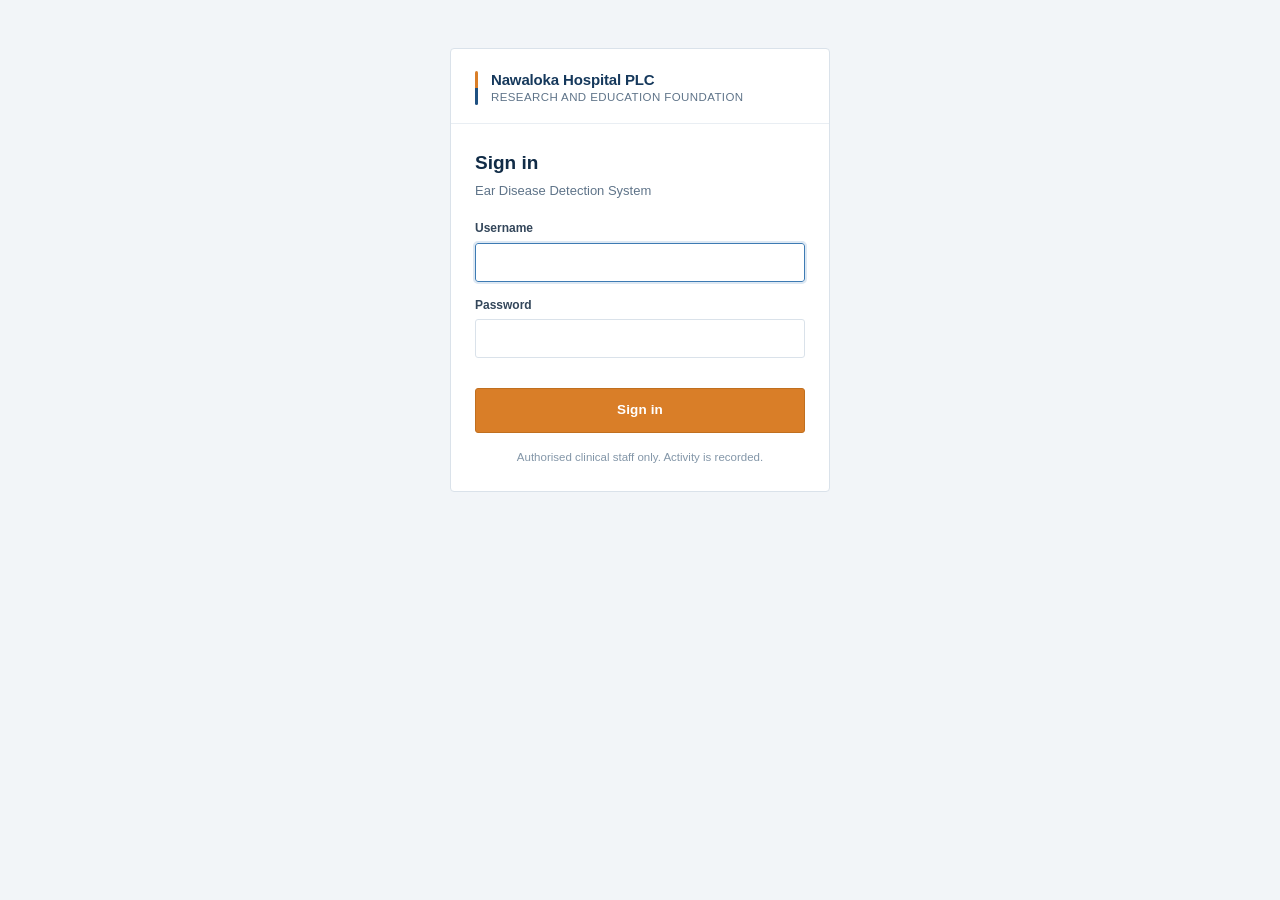
==== frontend/index.html @ 619f5a2a "Let administrators delete examinations and clear all records Single examination: administrators can " ====
<!DOCTYPE html>
<html lang="en">
<head>
  <meta charset="utf-8">
  <meta name="viewport" content="width=device-width, initial-scale=1">
  <title>Ear Disease Detection System</title>
  <meta name="description" content="Tympanic membrane screening support. Nawaloka Hospital PLC Research and Education Foundation.">
  <link rel="icon" href="favicon.svg" type="image/svg+xml">
  <link rel="stylesheet" href="css/style.css">
</head>
<body>

<!-- ======================= Sign in ======================= -->
<div id="screen-login" hidden>
  <main class="login-shell">
    <div class="login-card">
      <div class="login-identity">
        <span class="identity-rule" aria-hidden="true"></span>
        <span class="identity-text">
          <span class="identity-name">Nawaloka Hospital PLC</span>
          <span class="identity-unit">Research and Education Foundation</span>
        </span>
      </div>
      <div class="card-body">
        <h1>Sign in</h1>
        <p class="lead">Ear Disease Detection System</p>
        <form id="login-form" novalidate>
          <div class="field">
            <label for="login-username">Username</label>
            <input type="text" id="login-username" autocomplete="username" autocapitalize="none" spellcheck="false" required>
          </div>
          <div class="field">
            <label for="login-password">Password</label>
            <input type="password" id="login-password" autocomplete="current-password" required>
          </div>
          <div id="login-error" class="notice notice-error" role="alert" hidden></div>
          <button type="submit" class="action" id="login-submit">Sign in</button>
        </form>
        <p class="login-foot">Authorised clinical staff only. Activity is recorded.</p>
      </div>
    </div>
  </main>
</div>

<!-- ======================= Required password change ======================= -->
<div id="screen-password" hidden>
  <main class="login-shell">
    <div class="login-card">
      <div class="login-identity">
        <span class="identity-rule" aria-hidden="true"></span>
        <span class="identity-text">
          <span class="identity-name">Nawaloka Hospital PLC</span>
          <span class="identity-unit">Research and Education Foundation</span>
        </span>
      </div>
      <div class="card-body">
        <h1>Set a new password</h1>
        <p class="lead">Your account has a temporary password. Choose your own before continuing.</p>
        <form id="forced-password-form" novalidate></form>
        <p class="login-foot"><button type="button" class="textbtn" data-action="logout">Sign out</button></p>
      </div>
    </div>
  </main>
</div>

<!-- ======================= Application ======================= -->
<div id="screen-app" hidden>
  <header class="masthead">
    <div class="shell masthead-inner app">
      <div class="identity">
        <span class="identity-rule" aria-hidden="true"></span>
        <span class="identity-text">
          <span class="identity-name">Nawaloka Hospital PLC</span>
          <span class="identity-unit">Research and Education Foundation</span>
        </span>
      </div>
      <nav class="app-nav" aria-label="Main">
        <a href="#/screen" data-nav="screen">Screening</a>
        <a href="#/history" data-nav="history">History</a>
        <a href="#/dashboard" data-nav="dashboard">Dashboard</a>
        <a href="#/admin" data-nav="admin" data-admin-only hidden>Admin</a>
      </nav>
      <div class="user-box">
        <span class="user-name"><strong id="user-name"></strong><span id="user-role"></span></span>
        <a class="btn btn-small" href="#/account">Account</a>
        <button type="button" class="btn btn-small" data-action="logout">Sign out</button>
      </div>
    </div>
  </header>

  <div class="titlebar no-print">
    <div class="shell titlebar-inner">
      <div>
        <h1 id="page-title"></h1>
        <p id="page-subtitle"></p>
      </div>
    </div>
  </div>

  <div class="print-header" aria-hidden="true">
    <strong>Nawaloka Hospital PLC, Research and Education Foundation</strong>
    <span>Ear Disease Detection System, screening result</span>
    <span id="print-patient"></span>
    <span id="print-stamp"></span>
  </div>

  <div id="view"></div>

  <footer class="colophon no-print">
    <div class="shell colophon-inner">
      <span>Nawaloka Hospital PLC, Research and Education Foundation</span>
      <span class="colophon-note" id="footer-model">Research use only. Not a substitute for clinical judgement.</span>
    </div>
  </footer>
</div>

<div id="toast" class="toast" role="status" hidden></div>

<!-- ======================= Templates ======================= -->

<template id="tpl-password-fields">
  <div class="field">
    <label>Current password</label>
    <input type="password" name="current" autocomplete="current-password" required>
  </div>
  <div class="field">
    <label>New password</label>
    <input type="password" name="new" autocomplete="new-password" required>
    <span class="field-hint">At least 10 characters, mixing letters with numbers or symbols.</span>
  </div>
  <div class="field">
    <label>Repeat new password</label>
    <input type="password" name="repeat" autocomplete="new-password" required>
  </div>
  <div class="notice notice-error" data-r="error" role="alert" hidden></div>
  <button type="submit" class="action">Save new password</button>
</template>

<!-- Assessment of one examination, shared by screening and the detail page -->
<template id="tpl-assessment">
  <div data-r="duplicate" class="notice notice-warn" hidden></div>
  <div data-r="referral" class="referral">
    <div class="referral-head">
      <span class="referral-icon" aria-hidden="true"></span>
      <div>
        <p class="referral-caption">Screening recommendation</p>
        <p class="referral-value" data-r="referral-value"></p>
      </div>
    </div>
    <p class="referral-explain" data-r="referral-explain"></p>
    <div class="gauge" role="img" aria-label="Probability of an abnormal ear against the referral threshold">
      <div class="gauge-track">
        <span class="gauge-fill" data-r="gauge-fill"></span>
        <span class="gauge-mark" data-r="gauge-mark"></span>
      </div>
      <div class="gauge-scale">
        <span>Probability of abnormality <strong data-r="gauge-value"></strong></span>
        <span>Referral threshold <strong data-r="gauge-threshold"></strong></span>
      </div>
    </div>
  </div>

  <div data-r="quality" class="notice notice-warn" hidden>
    <strong>Image quality</strong>
    <ul data-r="quality-list"></ul>
  </div>

  <div class="finding" data-r="finding">
    <p class="section-caption">Most likely finding</p>
    <div class="finding-row">
      <p class="finding-value" data-r="finding-value"></p>
      <span class="tag tag-muted" data-r="finding-flag" hidden>Low confidence</span>
    </div>
    <p class="finding-desc" data-r="finding-desc"></p>
    <div class="readout-score">
      <div class="scorebar"><span class="scorebar-fill" data-r="finding-fill"></span></div>
      <span class="scorebar-figure" data-r="finding-prob"></span>
    </div>
    <p class="finding-note" data-r="finding-note" hidden></p>
  </div>

  <div class="group-line" data-r="groups" hidden></div>

  <p class="section-caption section-sep">Differential</p>
  <table class="ranking">
    <caption class="sr-only">Calibrated probability for each condition, most likely first</caption>
    <tbody data-r="ranking"></tbody>
  </table>
  <button type="button" class="textbtn ranking-toggle no-print" data-r="ranking-toggle"></button>

  <p class="advisory">
    Screening aid only. Not a clinical diagnosis. Findings require review by a
    qualified ENT practitioner before any treatment decision.
  </p>
</template>

<!-- Surgeon review panel -->
<template id="tpl-review">
  <div data-r="done" hidden>
    <div class="review-done" data-r="done-box">
      <p class="verdict" data-r="done-verdict"></p>
      <p data-r="done-comment"></p>
      <p class="meta" data-r="done-meta"></p>
    </div>
    <div class="review-actions no-print">
      <button type="button" class="btn btn-small" data-r="change">Change review</button>
    </div>
    <ul class="review-history" data-r="history"></ul>
  </div>

  <form data-r="form" hidden novalidate>
    <p class="review-intro">Confirm the model's finding, or select what the image actually shows.</p>
    <button type="button" class="btn btn-confirm btn-block" data-r="confirm"></button>
    <p class="review-or">or select the actual condition</p>
    <div class="review-options" data-r="options" role="radiogroup" aria-label="Actual condition"></div>
    <div class="field" style="margin-top:12px">
      <label>Comment <span class="optional">(optional)</span></label>
      <textarea data-r="comment" maxlength="1000" rows="2"></textarea>
    </div>
    <div class="notice notice-error" data-r="error" role="alert" hidden></div>
    <div class="review-actions">
      <button type="submit" class="btn btn-primary" data-r="save">Save review</button>
      <button type="button" class="btn" data-r="cancel" hidden>Cancel</button>
    </div>
  </form>
</template>

<!-- ---------- Screening ---------- -->
<template id="tpl-screening">
  <main class="shell workspace">
    <div class="column">
      <section class="card no-print">
        <div class="card-head"><h2>Patient</h2><span class="step">Step 1</span></div>
        <div class="card-body">
          <form data-r="patient-form" novalidate>
            <div class="field">
              <label for="f-record">Hospital record number</label>
              <input type="text" id="f-record" name="record_no" autocomplete="off" spellcheck="false" maxlength="64" placeholder="e.g. NHR-004521">
              <span class="field-hint" data-r="record-hint">Used to link this examination to the patient's file. Names are not stored.</span>
            </div>
            <div class="field-row">
              <div class="field">
                <label for="f-age">Age (years)</label>
                <input type="number" id="f-age" name="age" min="0" max="120" inputmode="numeric">
              </div>
              <div class="field">
                <span class="label">Sex</span>
                <div class="segmented" role="radiogroup" aria-label="Sex">
                  <label><input type="radio" name="sex" value="female"><span>Female</span></label>
                  <label><input type="radio" name="sex" value="male"><span>Male</span></label>
                  <label><input type="radio" name="sex" value="other"><span>Other</span></label>
                </div>
              </div>
            </div>
            <div class="field">
              <span class="label">Ear examined</span>
              <div class="segmented" role="radiogroup" aria-label="Ear examined">
                <label><input type="radio" name="ear" value="left"><span>Left</span></label>
                <label><input type="radio" name="ear" value="right"><span>Right</span></label>
              </div>
            </div>
            <div class="field" style="margin-bottom:0">
              <label for="f-notes">Clinical notes <span class="optional">(optional)</span></label>
              <textarea id="f-notes" name="notes" maxlength="2000" rows="2"></textarea>
            </div>
          </form>
        </div>
      </section>

      <section class="card no-print">
        <div class="card-head"><h2>Image</h2><span class="step">Step 2</span></div>
        <div class="card-body">
          <div class="dropzone" data-r="dropzone" tabindex="0" role="button"
               aria-label="Select an otoscope image, or drop a file here">
            <div class="dz-frame" aria-hidden="true">
              <svg viewBox="0 0 32 32" class="dz-glyph">
                <rect x="4.5" y="7.5" width="23" height="17" rx="1.5" fill="none" stroke="currentColor" stroke-width="1.4"/>
                <path d="M4.5 19.5l6-5 5.5 4.5 4.5-3.5 7 6" fill="none" stroke="currentColor" stroke-width="1.4" stroke-linejoin="round"/>
                <circle cx="20.5" cy="12.5" r="1.8" fill="currentColor"/>
              </svg>
            </div>
            <p class="dz-lead">Select an image<span class="dz-or"> or drop it here</span></p>
            <p class="dz-note">JPG, PNG, BMP, TIFF or WebP, up to 15 MB</p>
            <input type="file" data-r="file" accept="image/jpeg,image/png,image/bmp,image/tiff,image/webp" hidden>
          </div>
          <figure class="specimen" data-r="preview" hidden>
            <img data-r="preview-img" alt="Selected otoscope image">
            <figcaption class="specimen-meta">
              <span class="specimen-name" data-r="preview-name"></span>
              <span class="specimen-size" data-r="preview-size"></span>
              <button type="button" class="textbtn" data-r="clear">Replace</button>
            </figcaption>
          </figure>
          <div class="notice notice-error" data-r="form-error" role="alert" hidden style="margin-top:14px"></div>
          <button type="button" class="action" data-r="analyse" disabled><span class="action-text">Run Analysis</span></button>
          <p class="privacy-note">The image and result are saved to this patient's examination record.</p>
        </div>
      </section>

      <section class="card" data-r="attention-card" hidden>
        <div class="card-head"><h2>Model Attention</h2></div>
        <div class="card-body" data-r="attention"></div>
      </section>
    </div>

    <div class="column assessment-card">
      <section class="card">
        <div class="card-head"><h2>Assessment</h2><span class="step no-print">Step 3</span></div>
        <div class="card-body">
          <div data-r="placeholder" class="placeholder">
            <p>No analysis yet.</p>
            <p class="placeholder-note">Enter the patient details, select an image and run the analysis.</p>
          </div>
          <div data-r="busy" class="placeholder" hidden>
            <p class="busy-line"><span class="spinner" aria-hidden="true"></span>Analysing image</p>
            <p class="placeholder-note">Normalising the field of view and evaluating the image.</p>
          </div>
          <div data-r="assessment" hidden></div>
          <div class="result-actions no-print" data-r="result-actions" hidden>
            <button type="button" class="secondary" data-action="print">Print result</button>
            <span class="result-meta" data-r="result-meta"></span>
          </div>
        </div>
      </section>

      <section class="card" data-r="review-card" hidden>
        <div class="card-head"><h2>Surgeon Review</h2><span class="step no-print">Step 4</span></div>
        <div class="card-body" data-r="review"></div>
      </section>

      <div class="no-print" data-r="next" hidden>
        <button type="button" class="btn btn-block" data-r="new">Start next examination</button>
      </div>
    </div>
  </main>
</template>

<!-- ---------- Model attention ---------- -->
<template id="tpl-attention">
  <div class="attention-grid">
    <figure class="attention-fig">
      <img data-r="view" alt="Image as presented to the model">
      <figcaption>As presented to the model</figcaption>
    </figure>
    <figure class="attention-fig">
      <img data-r="overlay" alt="Regions supporting the finding">
      <figcaption>Regions supporting <span data-r="overlay-class"></span></figcaption>
    </figure>
  </div>
  <p class="attention-note">
    Tinted areas contributed most to the finding. Attention on the tympanic membrane
    or canal is expected; attention concentrated on glare, the image edge or debris
    unrelated to the finding is a reason to distrust it.
  </p>
</template>

<!-- ---------- History ---------- -->
<template id="tpl-history">
  <main class="shell" style="padding-top:28px;padding-bottom:48px">
    <section class="card">
      <div class="card-body">
        <form class="toolbar" data-r="filters">
          <div class="field">
            <label for="h-q">Record number</label>
            <input type="text" id="h-q" name="q" autocomplete="off" spellcheck="false" placeholder="Search">
          </div>
          <div class="field">
            <label for="h-status">Show</label>
            <select id="h-status" name="status">
              <option value="all">All examinations</option>
              <option value="unreviewed">Awaiting review</option>
              <option value="reviewed">Reviewed</option>
              <option value="disagreement">Surgeon disagreed</option>
              <option value="refer">Referred</option>
            </select>
          </div>
          <button type="submit" class="btn btn-primary">Search</button>
        </form>
        <div class="table-wrap">
          <table class="data-table">
            <thead>
              <tr><th>Date</th><th>Record</th><th>Patient</th><th>Ear</th><th>Model finding</th>
                  <th>Recommendation</th><th>Review</th><th>Clinician</th></tr>
            </thead>
            <tbody data-r="rows"></tbody>
          </table>
        </div>
        <div data-r="empty" class="empty" hidden>No examinations match.</div>
        <div class="pager">
          <span data-r="summary"></span>
          <span>
            <button type="button" class="btn btn-small" data-r="prev">Previous</button>
            <button type="button" class="btn btn-small" data-r="next">Next</button>
          </span>
        </div>
      </div>
    </section>
  </main>
</template>

<!-- ---------- Examination detail ---------- -->
<template id="tpl-exam">
  <main class="shell workspace">
    <div class="column">
      <section class="card">
        <div class="card-head"><h2>Examination</h2><a class="textlink no-print" href="#/history">Back to history</a></div>
        <div class="card-body">
          <dl class="facts" data-r="facts"></dl>
          <div class="no-print" data-r="delete-area" hidden>
            <button type="button" class="textbtn textbtn-danger" data-r="delete-open">Delete this examination</button>
            <form class="danger-form" data-r="delete-form" hidden novalidate>
              <p>This permanently deletes the examination, its reviews and its images. It cannot be undone.
                 The reason is kept in the audit log.</p>
              <div class="field">
                <label>Reason for deleting</label>
                <input type="text" name="reason" maxlength="300" placeholder="e.g. Wrong patient record number">
              </div>
              <div class="notice notice-error" data-r="delete-error" role="alert" hidden></div>
              <div class="review-actions">
                <button type="submit" class="btn btn-danger-solid">Delete permanently</button>
                <button type="button" class="btn" data-r="delete-cancel">Cancel</button>
              </div>
            </form>
          </div>
        </div>
      </section>
      <section class="card">
        <div class="card-head"><h2>Original Image</h2></div>
        <div class="card-body"><img class="original-image" data-r="original" alt="Original otoscope image"></div>
      </section>
      <section class="card">
        <div class="card-head"><h2>Model Attention</h2></div>
        <div class="card-body" data-r="attention"></div>
      </section>
    </div>
    <div class="column assessment-card">
      <section class="card">
        <div class="card-head"><h2>Assessment</h2></div>
        <div class="card-body">
          <div data-r="assessment"></div>
          <div class="result-actions no-print">
            <button type="button" class="secondary" data-action="print">Print result</button>
            <span class="result-meta" data-r="result-meta"></span>
          </div>
        </div>
      </section>
      <section class="card">
        <div class="card-head"><h2>Surgeon Review</h2></div>
        <div class="card-body" data-r="review"></div>
      </section>
    </div>
  </main>
</template>

<!-- ---------- Dashboard ---------- -->
<template id="tpl-dashboard">
  <main class="shell" style="padding-top:28px;padding-bottom:48px;display:grid;gap:20px">
    <section class="card">
      <div class="card-head"><h2>Activity</h2></div>
      <div class="card-body"><div class="stats" data-r="activity"></div></div>
    </section>
    <section class="card">
      <div class="card-head"><h2>Performance on Reviewed Cases</h2></div>
      <div class="card-body">
        <p class="caution" data-r="caution" hidden></p>
        <div class="stats" data-r="performance"></div>
        <p class="stats-note">
          Measured on this clinic's patients, taking each reviewing surgeon's verdict as the
          true diagnosis. This is the evidence that matters for local use, and it becomes
          more precise with every review.
        </p>
      </div>
    </section>
    <section class="card">
      <div class="card-head"><h2>By Condition</h2></div>
      <div class="card-body table-wrap">
        <table class="data-table">
          <thead><tr><th>Condition</th><th class="num">Reviewed cases</th><th class="num">Recognised</th><th class="num">Correct when predicted</th></tr></thead>
          <tbody data-r="per-class"></tbody>
        </table>
      </div>
    </section>
    <div class="split">
      <section class="card">
        <div class="card-head"><h2>Most Common Corrections</h2></div>
        <div class="card-body"><ul class="list-plain" data-r="corrections"></ul></div>
      </section>
      <section class="card">
        <div class="card-head"><h2>Other Diagnoses Entered</h2></div>
        <div class="card-body"><ul class="list-plain" data-r="others"></ul></div>
      </section>
    </div>
  </main>
</template>

<!-- ---------- Admin ---------- -->
<template id="tpl-admin">
  <main class="shell" style="padding-top:24px;padding-bottom:48px">
    <div class="tabs" role="tablist">
      <button type="button" data-tab="users" class="is-active">Users</button>
      <button type="button" data-tab="models">Model and Retraining</button>
      <button type="button" data-tab="records">Records</button>
      <button type="button" data-tab="audit">Audit Log</button>
    </div>
    <div data-r="panel"></div>
  </main>
</template>

<template id="tpl-admin-users">
  <section class="card" style="margin-bottom:20px">
    <div class="card-head"><h2>Add User</h2></div>
    <div class="card-body">
      <form class="inline-form" data-r="add-user" novalidate>
        <div class="field"><label>Username</label><input type="text" name="username" autocomplete="off" spellcheck="false"></div>
        <div class="field"><label>Full name</label><input type="text" name="full_name" autocomplete="off"></div>
        <div class="field"><label>Role</label>
          <select name="role"><option value="clinician">Clinician</option><option value="admin">Administrator</option></select></div>
        <div class="field"><label>Temporary password</label><input type="text" name="password" autocomplete="off" spellcheck="false"></div>
        <button type="submit" class="btn btn-primary">Add user</button>
      </form>
      <p class="field-hint" style="margin-top:8px">The user must choose their own password at first sign in.
        <button type="button" class="textbtn" data-r="generate">Generate a temporary password</button></p>
      <div class="notice notice-error" data-r="error" role="alert" hidden style="margin-top:10px"></div>
    </div>
  </section>
  <section class="card">
    <div class="card-head"><h2>Users</h2></div>
    <div class="card-body table-wrap">
      <table class="data-table">
        <thead><tr><th>Name</th><th>Username</th><th>Role</th><th>Status</th><th>Last sign in</th><th></th></tr></thead>
        <tbody data-r="rows"></tbody>
      </table>
    </div>
  </section>
</template>

<template id="tpl-admin-models">
  <section class="card" style="margin-bottom:20px">
    <div class="card-head"><h2>Retraining</h2></div>
    <div class="card-body">
      <p class="review-intro" style="margin-bottom:14px">
        Reviewed cases are added to the original training data and a candidate model is
        trained. It goes live only if it is at least as good as the current model on the
        frozen test set and on held out local cases, and only when an administrator approves it.
      </p>
      <div class="stats" data-r="readiness"></div>
      <div class="caution" data-r="problems" hidden style="margin-top:14px"></div>
      <div style="margin-top:14px"><button type="button" class="btn btn-primary" data-r="start">Start retraining</button></div>
      <div data-r="job" hidden style="margin-top:16px">
        <p class="section-caption">Current run</p>
        <p data-r="job-status" style="margin:0;font-size:13px"></p>
        <pre class="log" data-r="job-log"></pre>
      </div>
    </div>
  </section>
  <section class="card">
    <div class="card-head"><h2>Model Versions</h2></div>
    <div class="card-body" data-r="versions"></div>
  </section>
</template>

<template id="tpl-admin-records">
  <section class="card" style="margin-bottom:20px">
    <div class="card-head"><h2>Stored Records</h2></div>
    <div class="card-body">
      <div class="stats" data-r="counts"></div>
      <p class="stats-note">
        To remove a single examination, for example one recorded against the wrong patient,
        open it from History and use <strong>Delete this examination</strong>.
      </p>
    </div>
  </section>
  <section class="card card-danger">
    <div class="card-head"><h2>Clear All Records</h2></div>
    <div class="card-body">
      <p class="danger-lead">
        Permanently deletes <strong>every patient, examination, review and stored image</strong>.
        Use it to remove test data before the system is used for real. It cannot be undone.
      </p>
      <ul class="danger-list">
        <li>Kept: user accounts, model versions and the audit log, which records this action.</li>
        <li>Reviewed cases are what retraining learns from; they will be gone.</li>
        <li>Patient records may be subject to hospital retention rules. Do not clear real records without approval.</li>
      </ul>
      <form data-r="clear-form" novalidate>
        <div class="field-row">
          <div class="field">
            <label>Type <strong data-r="phrase"></strong> to confirm</label>
            <input type="text" name="confirm" autocomplete="off" spellcheck="false">
          </div>
          <div class="field">
            <label>Your password</label>
            <input type="password" name="password" autocomplete="current-password">
          </div>
        </div>
        <div class="notice notice-error" data-r="error" role="alert" hidden></div>
        <button type="submit" class="btn btn-danger-solid" data-r="clear" disabled>Clear all records</button>
      </form>
    </div>
  </section>
</template>

<template id="tpl-admin-audit">
  <section class="card">
    <div class="card-head"><h2>Recent Activity</h2></div>
    <div class="card-body table-wrap">
      <table class="data-table">
        <thead><tr><th>Time</th><th>User</th><th>Action</th><th>Item</th><th>From</th></tr></thead>
        <tbody data-r="rows"></tbody>
      </table>
    </div>
  </section>
</template>

<!-- ---------- Account ---------- -->
<template id="tpl-account">
  <main class="shell" style="padding-top:28px;padding-bottom:48px;max-width:520px">
    <section class="card">
      <div class="card-head"><h2>Change Password</h2></div>
      <div class="card-body"><form data-r="form" novalidate></form></div>
    </section>
  </main>
</template>

<script src="js/core.js"></script>
<script src="js/result.js"></script>
<script src="js/views.js"></script>
<script src="js/admin.js"></script>
<script src="js/main.js"></script>
</body>
</html>
---- frontend/css/style.css ----
/* Ear Disease Detection System
   Nawaloka Hospital PLC Research and Education Foundation

   Light clinical interface. Navy carries structure, amber marks the single
   active control and anything that asks for attention, and a restrained green
   is used only for the routine outcome, so status reads at a glance. */

:root {
  color-scheme: light;

  --navy-900: #112c47;
  --navy-800: #16395c;
  --navy-700: #1f5182;
  --navy-500: #3d7bb3;
  --navy-100: #dde8f3;
  --navy-050: #eef4fa;

  --amber-800: #8a4a14;
  --amber-700: #a4581a;
  --amber-600: #c06f1f;
  --amber-500: #d97e28;
  --amber-200: #f0c893;
  --amber-050: #fdf4e9;

  --green-700: #2c6a4b;
  --green-500: #3f8c65;
  --green-100: #d6eadf;
  --green-050: #eef7f1;

  --ink-900: #16202b;
  --ink-700: #33465a;
  --ink-500: #5f7489;
  --ink-400: #8396a8;

  --paper:     #ffffff;
  --canvas:    #f2f5f8;
  --line:      #dae2ea;
  --line-soft: #e9eef3;

  --red-700: #a32a21;
  --red-050: #fbeceb;

  --sans: "Segoe UI", -apple-system, BlinkMacSystemFont, Roboto, Helvetica, Arial, sans-serif;
  --mono: "Cascadia Mono", Consolas, "SF Mono", Menlo, monospace;
}

*, *::before, *::after { box-sizing: border-box; }

/* Keep [hidden] authoritative even where a block sets its own display. */
[hidden] { display: none !important; }

html { -webkit-text-size-adjust: 100%; }

body {
  margin: 0;
  min-height: 100vh;
  display: flex;
  flex-direction: column;
  background: var(--canvas);
  color: var(--ink-900);
  font-family: var(--sans);
  font-size: 15px;
  line-height: 1.55;
  -webkit-font-smoothing: antialiased;
}

.shell {
  width: 100%;
  max-width: 1100px;
  margin: 0 auto;
  padding: 0 28px;
}

.sr-only {
  position: absolute;
  width: 1px;
  height: 1px;
  padding: 0;
  margin: -1px;
  overflow: hidden;
  clip: rect(0 0 0 0);
  white-space: nowrap;
  border: 0;
}

/* ============ Masthead ============ */

.masthead {
  background: var(--paper);
  border-bottom: 1px solid var(--line);
}

.masthead-inner {
  display: flex;
  align-items: center;
  justify-content: space-between;
  gap: 20px;
  min-height: 62px;
}

.identity { display: flex; align-items: stretch; gap: 13px; }

.identity-rule {
  width: 3px;
  border-radius: 2px;
  background: linear-gradient(180deg, var(--amber-500) 0 50%, var(--navy-700) 50% 100%);
}

.identity-text { display: flex; flex-direction: column; justify-content: center; }

.identity-name {
  font-size: 15px;
  font-weight: 600;
  letter-spacing: -0.01em;
  color: var(--navy-800);
  line-height: 1.25;
}

.identity-unit {
  font-size: 11.5px;
  font-weight: 500;
  letter-spacing: 0.035em;
  text-transform: uppercase;
  color: var(--ink-500);
  line-height: 1.3;
}

.masthead-meta { display: flex; align-items: center; gap: 12px; }

.meta-item { font-size: 12.5px; font-weight: 500; color: var(--ink-700); }

.meta-muted {
  color: var(--ink-400);
  font-family: var(--mono);
  font-size: 11.5px;
  letter-spacing: 0.02em;
}

.meta-divider { width: 1px; height: 14px; background: var(--line); }

/* ============ Title bar ============ */

.titlebar {
  background: var(--paper);
  border-bottom: 1px solid var(--line);
}

.titlebar-inner { padding-top: 26px; padding-bottom: 24px; }

.titlebar h1 {
  margin: 0 0 4px;
  font-size: 23px;
  font-weight: 600;
  letter-spacing: -0.016em;
  color: var(--navy-900);
}

.titlebar p { margin: 0; font-size: 14px; color: var(--ink-500); }

/* ============ Workspace ============ */

.workspace {
  flex: 1 0 auto;
  display: grid;
  grid-template-columns: minmax(0, 0.92fr) minmax(0, 1.08fr);
  gap: 20px;
  align-items: start;
  padding-top: 28px;
  padding-bottom: 48px;
}

.column { display: flex; flex-direction: column; gap: 20px; min-width: 0; }

.card-wide { grid-column: 1 / -1; }

/* ============ Card ============ */

.card {
  background: var(--paper);
  border: 1px solid var(--line);
  border-radius: 4px;
  min-width: 0;
}

.card-head {
  display: flex;
  align-items: center;
  justify-content: space-between;
  gap: 12px;
  padding: 13px 20px;
  border-bottom: 1px solid var(--line-soft);
}

.card-head h2 {
  margin: 0;
  font-size: 11.5px;
  font-weight: 700;
  letter-spacing: 0.085em;
  text-transform: uppercase;
  color: var(--navy-700);
}

.step {
  font-size: 10.5px;
  font-weight: 600;
  letter-spacing: 0.06em;
  text-transform: uppercase;
  color: var(--ink-400);
}

.card-body { padding: 20px; }

/* ============ Dropzone ============ */

.dropzone {
  border: 1px solid var(--line);
  border-radius: 3px;
  background: var(--navy-050);
  padding: 26px 18px;
  text-align: center;
  cursor: pointer;
  transition: border-color .14s ease, background .14s ease;
}

.dropzone:hover { border-color: var(--navy-500); background: #e8f0f8; }
.dropzone:focus-visible { outline: 2px solid var(--navy-700); outline-offset: 2px; }
.dropzone.is-dragover { border-color: var(--amber-500); background: var(--amber-050); }

.dz-frame {
  width: 42px;
  height: 42px;
  margin: 0 auto 11px;
  display: grid;
  place-items: center;
  border: 1px solid var(--navy-100);
  border-radius: 3px;
  background: var(--paper);
  color: var(--navy-500);
}

.dropzone.is-dragover .dz-frame { color: var(--amber-600); border-color: var(--amber-200); }

.dz-glyph { width: 22px; height: 22px; }

.dz-lead { margin: 0 0 3px; font-size: 13.5px; font-weight: 600; color: var(--navy-800); }
.dz-or { font-weight: 400; color: var(--ink-500); }
.dz-note { margin: 0; font-size: 12px; color: var(--ink-400); }

/* ============ Specimen preview ============ */

.specimen {
  display: flex;
  align-items: center;
  gap: 14px;
  margin: 14px 0 0;
  padding: 11px;
  border: 1px solid var(--line);
  border-radius: 3px;
}

.specimen img {
  width: 58px;
  height: 58px;
  flex: none;
  object-fit: cover;
  border-radius: 2px;
  border: 1px solid var(--line);
  background: var(--canvas);
}

.specimen-meta { display: grid; gap: 1px; min-width: 0; }

.specimen-name {
  font-size: 13px;
  font-weight: 600;
  color: var(--ink-900);
  overflow: hidden;
  text-overflow: ellipsis;
  white-space: nowrap;
}

.specimen-size { font-family: var(--mono); font-size: 11.5px; color: var(--ink-400); }

.textbtn {
  justify-self: start;
  margin-top: 3px;
  padding: 0;
  border: none;
  background: none;
  font: inherit;
  font-size: 12.5px;
  font-weight: 600;
  color: var(--navy-700);
  cursor: pointer;
  border-bottom: 1px solid var(--navy-100);
}

.textbtn:hover { color: var(--amber-700); border-bottom-color: var(--amber-200); }

.textlink {
  font-size: 12px;
  font-weight: 600;
  color: var(--navy-700);
  text-decoration: none;
  border-bottom: 1px solid var(--navy-100);
}

.textlink:hover { color: var(--amber-700); border-bottom-color: var(--amber-200); }

/* ============ Actions ============ */

.action {
  width: 100%;
  margin-top: 16px;
  padding: 11px 18px;
  border: 1px solid var(--amber-600);
  border-radius: 3px;
  background: var(--amber-500);
  color: #fff;
  font: inherit;
  font-size: 13.5px;
  font-weight: 600;
  letter-spacing: 0.01em;
  cursor: pointer;
  transition: background .14s ease, border-color .14s ease;
}

.action:hover:not(:disabled) { background: var(--amber-600); border-color: var(--amber-700); }
.action:active:not(:disabled) { background: var(--amber-700); }
.action:focus-visible, .secondary:focus-visible { outline: 2px solid var(--navy-700); outline-offset: 2px; }

.action:disabled {
  background: var(--canvas);
  border-color: var(--line);
  color: var(--ink-400);
  cursor: not-allowed;
}

.secondary {
  padding: 7px 14px;
  border: 1px solid var(--line);
  border-radius: 3px;
  background: var(--paper);
  color: var(--navy-800);
  font: inherit;
  font-size: 12.5px;
  font-weight: 600;
  cursor: pointer;
}

.secondary:hover { border-color: var(--navy-500); background: var(--navy-050); }

.privacy-note {
  margin: 12px 0 0;
  font-size: 11.5px;
  color: var(--ink-400);
  text-align: center;
}

/* ============ Placeholder and busy ============ */

.placeholder { padding: 34px 4px; text-align: center; }

.placeholder p { margin: 0; font-size: 13.5px; font-weight: 600; color: var(--ink-700); }

.placeholder .placeholder-note {
  margin-top: 4px;
  font-size: 12.5px;
  font-weight: 400;
  color: var(--ink-400);
}

.busy-line { display: flex; align-items: center; justify-content: center; gap: 9px; }

.spinner {
  width: 13px;
  height: 13px;
  border: 2px solid var(--navy-100);
  border-top-color: var(--navy-700);
  border-radius: 50%;
  animation: spin .68s linear infinite;
}

@keyframes spin { to { transform: rotate(360deg); } }

/* ============ Notices ============ */

.notice {
  display: grid;
  gap: 3px;
  padding: 11px 14px;
  border-radius: 3px;
  font-size: 12.5px;
}

.notice strong { font-size: 12px; }

.notice ul { margin: 2px 0 0; padding-left: 18px; }

.notice-error {
  border: 1px solid #edc9c5;
  border-left: 3px solid var(--red-700);
  background: var(--red-050);
  color: var(--red-700);
}

.notice-warn {
  margin-top: 16px;
  border: 1px solid #f1d9b9;
  border-left: 3px solid var(--amber-500);
  background: var(--amber-050);
  color: var(--amber-800);
}

/* ============ Referral decision ============ */

.referral {
  padding: 16px 16px 14px;
  border: 1px solid var(--line);
  border-left-width: 4px;
  border-radius: 3px;
}

.referral.is-refer   { border-left-color: var(--amber-500); background: var(--amber-050); }
.referral.is-routine { border-left-color: var(--green-500); background: var(--green-050); }

.referral-head { display: flex; align-items: center; gap: 12px; }

.referral-icon {
  width: 30px;
  height: 30px;
  flex: none;
  border-radius: 50%;
  display: grid;
  place-items: center;
  color: #fff;
  font-size: 16px;
  font-weight: 700;
  line-height: 1;
}

.referral.is-refer .referral-icon   { background: var(--amber-500); }
.referral.is-routine .referral-icon { background: var(--green-500); }
.referral.is-refer .referral-icon::before   { content: "!"; }
.referral.is-routine .referral-icon::before { content: "\2713"; font-size: 15px; }

.referral-caption {
  margin: 0;
  font-size: 10.5px;
  font-weight: 700;
  letter-spacing: 0.08em;
  text-transform: uppercase;
  color: var(--ink-500);
}

.referral-value {
  margin: 1px 0 0;
  font-size: 20px;
  font-weight: 650;
  letter-spacing: -0.015em;
  line-height: 1.2;
}

.referral.is-refer .referral-value   { color: var(--amber-800); }
.referral.is-routine .referral-value { color: var(--green-700); }

.referral-explain { margin: 10px 0 0; font-size: 12.5px; line-height: 1.5; color: var(--ink-700); }

.gauge { margin-top: 13px; }

.gauge-track {
  position: relative;
  height: 8px;
  border-radius: 4px;
  background: rgba(17, 44, 71, 0.09);
}

.gauge-fill {
  position: absolute;
  inset: 0 auto 0 0;
  width: 0;
  border-radius: 4px;
  transition: width .5s cubic-bezier(.22,.61,.36,1);
}

.referral.is-refer .gauge-fill   { background: var(--amber-500); }
.referral.is-routine .gauge-fill { background: var(--green-500); }

.gauge-mark {
  position: absolute;
  top: -4px;
  width: 2px;
  height: 16px;
  margin-left: -1px;
  background: var(--navy-900);
  border-radius: 1px;
}

.gauge-scale {
  display: flex;
  justify-content: space-between;
  gap: 12px;
  margin-top: 7px;
  font-size: 11.5px;
  color: var(--ink-500);
}

.gauge-scale strong {
  font-family: var(--mono);
  font-weight: 600;
  color: var(--navy-900);
  font-variant-numeric: tabular-nums;
}

/* ============ Finding ============ */

.section-caption {
  margin: 0 0 4px;
  font-size: 10.5px;
  font-weight: 700;
  letter-spacing: 0.08em;
  text-transform: uppercase;
  color: var(--ink-400);
}

.section-sep { margin-top: 20px; padding-top: 16px; border-top: 1px solid var(--line-soft); }

.finding { margin-top: 20px; }

.finding-row { display: flex; align-items: center; gap: 10px; flex-wrap: wrap; }

.finding-value {
  margin: 0;
  font-size: 22px;
  font-weight: 600;
  letter-spacing: -0.02em;
  line-height: 1.2;
  color: var(--navy-900);
}

.finding.is-low .finding-value { color: var(--ink-500); }

.finding-desc { margin: 4px 0 10px; font-size: 12.5px; color: var(--ink-500); }

.finding-note {
  margin: 10px 0 0;
  padding: 9px 11px;
  border-left: 3px solid var(--navy-100);
  background: var(--navy-050);
  border-radius: 0 3px 3px 0;
  font-size: 12px;
  line-height: 1.5;
  color: var(--ink-700);
}

.tag {
  padding: 2px 8px;
  border-radius: 999px;
  font-size: 10.5px;
  font-weight: 700;
  letter-spacing: 0.04em;
  text-transform: uppercase;
}

.tag-muted { background: var(--canvas); color: var(--ink-500); border: 1px solid var(--line); }

.readout-score { display: flex; align-items: center; gap: 12px; }

.scorebar {
  flex: 1;
  height: 6px;
  border-radius: 3px;
  background: var(--navy-050);
  overflow: hidden;
}

.scorebar-fill {
  display: block;
  height: 100%;
  width: 0;
  border-radius: 3px;
  background: var(--navy-700);
  transition: width .5s cubic-bezier(.22,.61,.36,1);
}

.finding.is-low .scorebar-fill { background: #9fb2c4; }

.scorebar-figure {
  flex: none;
  min-width: 52px;
  text-align: right;
  font-family: var(--mono);
  font-size: 14px;
  font-weight: 600;
  color: var(--navy-800);
  font-variant-numeric: tabular-nums;
}

.group-line {
  margin-top: 12px;
  padding: 8px 11px;
  border: 1px solid var(--line-soft);
  border-radius: 3px;
  font-size: 12.5px;
  color: var(--ink-700);
}

.group-line strong { font-family: var(--mono); color: var(--navy-800); }

/* ============ Differential ============ */

.ranking { width: 100%; border-collapse: collapse; }

.ranking td {
  padding: 6px 0;
  border-bottom: 1px solid var(--line-soft);
  font-size: 13px;
  vertical-align: middle;
}

.ranking tr:last-child td { border-bottom: none; }

.rank-name { color: var(--ink-700); }
.ranking tr.is-top .rank-name { font-weight: 600; color: var(--navy-900); }

.rank-value {
  width: 116px;
  text-align: right;
  font-family: var(--mono);
  font-size: 12.5px;
  color: var(--ink-500);
  font-variant-numeric: tabular-nums;
  white-space: nowrap;
}

.ranking tr.is-top .rank-value { color: var(--navy-800); font-weight: 600; }

.rank-track {
  display: inline-block;
  width: 54px;
  height: 4px;
  margin-right: 9px;
  border-radius: 2px;
  background: var(--navy-050);
  vertical-align: middle;
  overflow: hidden;
}

.rank-track span { display: block; height: 100%; border-radius: 2px; background: var(--navy-100); }
.ranking tr.is-top .rank-track span { background: var(--navy-500); }

.ranking-toggle { margin-top: 8px; }

/* ============ Advisory and result actions ============ */

.advisory {
  margin: 18px 0 0;
  padding: 11px 13px;
  border-left: 3px solid var(--navy-100);
  background: var(--navy-050);
  border-radius: 0 3px 3px 0;
  font-size: 12.5px;
  line-height: 1.5;
  color: var(--ink-700);
}

.result-actions {
  display: flex;
  align-items: center;
  justify-content: space-between;
  gap: 12px;
  margin-top: 16px;
}

.result-meta { font-family: var(--mono); font-size: 11px; color: var(--ink-400); }

/* ============ Attention ============ */

.attention-grid { display: grid; grid-template-columns: 1fr 1fr; gap: 14px; }

.attention-fig { margin: 0; }

.attention-fig img {
  display: block;
  width: 100%;
  aspect-ratio: 1;
  border-radius: 3px;
  background: #000;
}

.attention-fig figcaption { margin-top: 6px; font-size: 11.5px; color: var(--ink-500); }

.attention-note { margin: 12px 0 0; font-size: 12px; line-height: 1.5; color: var(--ink-500); }

/* ============ Validation stats ============ */

.stats { display: grid; grid-template-columns: repeat(4, minmax(0, 1fr)); gap: 16px; }

.stat {
  display: flex;
  flex-direction: column;
  gap: 2px;
  padding: 12px 14px;
  border: 1px solid var(--line-soft);
  border-radius: 3px;
}

.stat-label {
  font-size: 10.5px;
  font-weight: 700;
  letter-spacing: 0.07em;
  text-transform: uppercase;
  color: var(--ink-400);
}

.stat-value {
  font-size: 22px;
  font-weight: 600;
  letter-spacing: -0.02em;
  color: var(--navy-900);
  font-variant-numeric: tabular-nums;
}

.stat-ci { font-family: var(--mono); font-size: 11px; color: var(--ink-400); }

.stats-note { margin: 14px 0 0; font-size: 12px; line-height: 1.5; color: var(--ink-500); }

/* ============ Reference table ============ */

.reference { width: 100%; border-collapse: collapse; }

.reference th {
  width: 290px;
  padding: 8px 16px 8px 0;
  border-bottom: 1px solid var(--line-soft);
  font-size: 13px;
  font-weight: 600;
  color: var(--navy-800);
  text-align: left;
  vertical-align: top;
}

.reference td {
  padding: 8px 0;
  border-bottom: 1px solid var(--line-soft);
  font-size: 13px;
  color: var(--ink-500);
}

.reference tr:last-child th, .reference tr:last-child td { border-bottom: none; }

/* ============ Colophon ============ */

.colophon { flex: none; background: var(--navy-900); color: rgba(255, 255, 255, .82); }

.colophon-inner {
  display: flex;
  align-items: center;
  justify-content: space-between;
  gap: 16px;
  flex-wrap: wrap;
  padding-top: 17px;
  padding-bottom: 17px;
  font-size: 12.5px;
}

.colophon-note { color: rgba(255, 255, 255, .5); }

.print-header { display: none; }

/* ============ Validation report page ============ */

.report { max-width: 860px; padding-top: 28px; padding-bottom: 56px; }

.report h1 { font-size: 24px; color: var(--navy-900); letter-spacing: -0.016em; margin: 0 0 8px; }

.report h2 {
  margin: 34px 0 10px;
  padding-top: 18px;
  border-top: 1px solid var(--line);
  font-size: 16px;
  color: var(--navy-800);
}

.report p, .report li { font-size: 14px; color: var(--ink-700); }

.report table {
  width: 100%;
  border-collapse: collapse;
  margin: 10px 0 14px;
  background: var(--paper);
  border: 1px solid var(--line);
  font-size: 13px;
}

.report th, .report td { padding: 7px 10px; border-bottom: 1px solid var(--line-soft); text-align: left; }
.report th { background: var(--navy-050); color: var(--navy-800); font-weight: 600; }

.report pre {
  overflow-x: auto;
  padding: 12px 14px;
  background: var(--paper);
  border: 1px solid var(--line);
  border-radius: 3px;
  font-family: var(--mono);
  font-size: 12px;
  line-height: 1.5;
}

.report code { font-family: var(--mono); font-size: 12.5px; background: var(--navy-050); padding: 0 4px; border-radius: 2px; }
.report pre code { background: none; padding: 0; }

/* ============ Responsive ============ */

@media (max-width: 900px) {
  .workspace { grid-template-columns: minmax(0, 1fr); }
  .stats { grid-template-columns: repeat(2, minmax(0, 1fr)); }
}

@media (max-width: 620px) {
  .shell { padding: 0 16px; }
  .masthead-inner { min-height: 56px; }
  .masthead-meta { display: none; }
  .titlebar h1 { font-size: 20px; }
  .finding-value { font-size: 20px; }
  .rank-track { display: none; }
  .reference th { width: 46%; }
  .gauge-scale { flex-direction: column; gap: 2px; }
  .colophon-inner { flex-direction: column; align-items: flex-start; gap: 3px; }
}

/* ============ Application shell ============ */

.app-nav { display: flex; align-items: center; gap: 4px; }

.app-nav a {
  padding: 7px 12px;
  border-radius: 3px;
  font-size: 13px;
  font-weight: 600;
  color: var(--ink-700);
  text-decoration: none;
}

.app-nav a:hover { background: var(--navy-050); color: var(--navy-800); }
.app-nav a.is-active { background: var(--navy-050); color: var(--navy-800); box-shadow: inset 0 -2px 0 var(--amber-500); }

.user-box { display: flex; align-items: center; gap: 12px; }

.user-name { display: flex; flex-direction: column; line-height: 1.2; text-align: right; }
.user-name strong { font-size: 12.5px; font-weight: 600; color: var(--ink-900); }
.user-name span { font-size: 11px; color: var(--ink-400); text-transform: capitalize; }

.masthead-inner.app { flex-wrap: wrap; }

.hidden-until-auth { display: none; }

/* ============ Login ============ */

.login-shell {
  flex: 1 0 auto;
  display: grid;
  place-items: center;
  padding: 48px 16px;
}

.login-card {
  width: 100%;
  max-width: 380px;
  background: var(--paper);
  border: 1px solid var(--line);
  border-radius: 4px;
}

.login-card .card-body { padding: 24px; }

.login-identity {
  display: flex;
  align-items: stretch;
  gap: 13px;
  padding: 22px 24px 18px;
  border-bottom: 1px solid var(--line-soft);
}

.login-card h1 {
  margin: 0 0 4px;
  font-size: 19px;
  font-weight: 600;
  color: var(--navy-900);
}

.login-card .lead { margin: 0 0 18px; font-size: 13px; color: var(--ink-500); }

.login-foot {
  margin: 16px 0 0;
  font-size: 11.5px;
  color: var(--ink-400);
  text-align: center;
}

/* ============ Forms ============ */

.field { display: flex; flex-direction: column; gap: 5px; margin-bottom: 14px; }

.field label, .field .label {
  font-size: 12px;
  font-weight: 600;
  color: var(--ink-700);
}

.field .optional { font-weight: 400; color: var(--ink-400); }

.input, .field input[type="text"], .field input[type="password"], .field input[type="number"],
.field select, .field textarea {
  width: 100%;
  padding: 8px 10px;
  border: 1px solid var(--line);
  border-radius: 3px;
  background: var(--paper);
  font: inherit;
  font-size: 13.5px;
  color: var(--ink-900);
}

.field textarea { min-height: 64px; resize: vertical; }

.input:focus, .field input:focus, .field select:focus, .field textarea:focus {
  outline: 2px solid var(--navy-100);
  border-color: var(--navy-500);
}

.field.has-error input, .field.has-error select, .field.has-error textarea { border-color: var(--red-700); }

.field-hint { font-size: 11.5px; color: var(--ink-400); }
.field-hint.is-known { color: var(--green-700); }
.field-error { font-size: 11.5px; color: var(--red-700); }

.field-row { display: grid; grid-template-columns: 1fr 1fr; gap: 14px; }

.segmented { display: flex; border: 1px solid var(--line); border-radius: 3px; overflow: hidden; }

.segmented label {
  flex: 1;
  position: relative;
  cursor: pointer;
}

.segmented input { position: absolute; opacity: 0; width: 0; height: 0; }

.segmented span {
  display: block;
  padding: 7px 8px;
  text-align: center;
  font-size: 13px;
  font-weight: 500;
  color: var(--ink-700);
  border-left: 1px solid var(--line);
}

.segmented label:first-child span { border-left: none; }
.segmented input:checked + span { background: var(--navy-700); color: #fff; }
.segmented input:focus-visible + span { outline: 2px solid var(--amber-500); outline-offset: -2px; }

/* ============ Buttons ============ */

.btn {
  display: inline-flex;
  align-items: center;
  justify-content: center;
  gap: 6px;
  padding: 8px 14px;
  border: 1px solid var(--line);
  border-radius: 3px;
  background: var(--paper);
  color: var(--navy-800);
  font: inherit;
  font-size: 12.5px;
  font-weight: 600;
  cursor: pointer;
  white-space: nowrap;
}

.btn:hover:not(:disabled) { border-color: var(--navy-500); background: var(--navy-050); }
.btn:disabled { opacity: .5; cursor: not-allowed; }
.btn:focus-visible { outline: 2px solid var(--navy-700); outline-offset: 2px; }

.btn-primary { background: var(--navy-700); border-color: var(--navy-700); color: #fff; }
.btn-primary:hover:not(:disabled) { background: var(--navy-800); border-color: var(--navy-800); }

.btn-confirm { background: var(--green-500); border-color: var(--green-500); color: #fff; }
.btn-confirm:hover:not(:disabled) { background: var(--green-700); border-color: var(--green-700); }

.btn-danger { color: var(--red-700); }
.btn-danger:hover:not(:disabled) { border-color: var(--red-700); background: var(--red-050); }

.btn-small { padding: 4px 9px; font-size: 11.5px; }
.btn-block { width: 100%; }

/* ============ Pills ============ */

.pill {
  display: inline-block;
  padding: 2px 8px;
  border-radius: 999px;
  font-size: 11px;
  font-weight: 700;
  letter-spacing: 0.02em;
  white-space: nowrap;
  border: 1px solid transparent;
}

.pill-refer      { background: var(--amber-050); color: var(--amber-800); border-color: #f1d9b9; }
.pill-routine    { background: var(--green-050); color: var(--green-700); border-color: var(--green-100); }
.pill-unreviewed { background: var(--canvas); color: var(--ink-500); border-color: var(--line); }
.pill-confirmed  { background: var(--green-050); color: var(--green-700); border-color: var(--green-100); }
.pill-corrected  { background: var(--amber-050); color: var(--amber-800); border-color: #f1d9b9; }
.pill-other      { background: var(--navy-050); color: var(--navy-800); border-color: var(--navy-100); }
.pill-active     { background: var(--green-050); color: var(--green-700); border-color: var(--green-100); }
.pill-candidate  { background: var(--amber-050); color: var(--amber-800); border-color: #f1d9b9; }
.pill-retired, .pill-rejected, .pill-inactive { background: var(--canvas); color: var(--ink-500); border-color: var(--line); }
.pill-running    { background: var(--navy-050); color: var(--navy-800); border-color: var(--navy-100); }
.pill-failed     { background: var(--red-050); color: var(--red-700); border-color: #edc9c5; }
.pill-succeeded  { background: var(--green-050); color: var(--green-700); border-color: var(--green-100); }

/* ============ Review ============ */

.review-intro { margin: 0 0 12px; font-size: 12.5px; color: var(--ink-500); }

.review-or {
  display: flex;
  align-items: center;
  gap: 10px;
  margin: 14px 0 10px;
  font-size: 11px;
  font-weight: 700;
  letter-spacing: 0.07em;
  text-transform: uppercase;
  color: var(--ink-400);
}

.review-or::before, .review-or::after { content: ""; flex: 1; height: 1px; background: var(--line-soft); }

.review-options {
  border: 1px solid var(--line);
  border-radius: 3px;
  max-height: 330px;
  overflow-y: auto;
}

.option-row {
  display: flex;
  align-items: center;
  gap: 10px;
  padding: 7px 11px;
  border-bottom: 1px solid var(--line-soft);
  cursor: pointer;
  font-size: 13px;
}

.option-row:last-child { border-bottom: none; }
.option-row:hover { background: var(--navy-050); }
.option-row.is-selected { background: var(--navy-050); }
.option-row input { accent-color: var(--navy-700); margin: 0; }
.option-name { flex: 1; color: var(--ink-900); }
.option-prob { font-family: var(--mono); font-size: 11.5px; color: var(--ink-400); }

.option-tag {
  padding: 1px 6px;
  border-radius: 999px;
  background: var(--navy-700);
  color: #fff;
  font-size: 10px;
  font-weight: 700;
  letter-spacing: 0.04em;
  text-transform: uppercase;
}

.option-other { flex-wrap: wrap; }
.option-other .input { flex-basis: 100%; margin-top: 7px; }
.option-other:not(.is-selected) .input { background: var(--canvas); }

.review-actions { display: flex; gap: 10px; margin-top: 12px; }

.review-done {
  padding: 12px 14px;
  border: 1px solid var(--line);
  border-left: 4px solid var(--green-500);
  border-radius: 3px;
  background: var(--green-050);
}

.review-done.is-disagreement { border-left-color: var(--amber-500); background: var(--amber-050); }

.review-done p { margin: 0; font-size: 13px; color: var(--ink-700); }
.review-done .verdict { font-size: 15px; font-weight: 600; color: var(--ink-900); margin-bottom: 2px; }
.review-done .meta { font-size: 11.5px; color: var(--ink-500); margin-top: 4px; }

.review-history { margin: 12px 0 0; padding: 0; list-style: none; }

.review-history li {
  padding: 6px 0;
  border-top: 1px solid var(--line-soft);
  font-size: 12px;
  color: var(--ink-500);
}

/* ============ Tables ============ */

.data-table { width: 100%; border-collapse: collapse; font-size: 13px; }

.data-table th {
  padding: 9px 12px;
  border-bottom: 1px solid var(--line);
  background: var(--navy-050);
  font-size: 11px;
  font-weight: 700;
  letter-spacing: 0.05em;
  text-transform: uppercase;
  color: var(--navy-800);
  text-align: left;
  white-space: nowrap;
}

.data-table td { padding: 9px 12px; border-bottom: 1px solid var(--line-soft); vertical-align: middle; }
.data-table tr:last-child td { border-bottom: none; }
.data-table tbody tr.is-link { cursor: pointer; }
.data-table tbody tr.is-link:hover td { background: #f7fafc; }
.data-table .num { font-family: var(--mono); font-size: 12px; text-align: right; white-space: nowrap; }
.data-table th.num { font-family: var(--sans); font-size: 11px; }
.data-table .muted { color: var(--ink-400); }
.data-table .sub { display: block; font-size: 11.5px; color: var(--ink-400); }

.table-wrap { overflow-x: auto; }

.toolbar {
  display: flex;
  flex-wrap: wrap;
  align-items: flex-end;
  gap: 12px;
  margin-bottom: 16px;
}

.toolbar .field { margin: 0; min-width: 180px; }

.pager {
  display: flex;
  align-items: center;
  justify-content: space-between;
  gap: 12px;
  margin-top: 14px;
  font-size: 12.5px;
  color: var(--ink-500);
}

.empty { padding: 30px 8px; text-align: center; font-size: 13px; color: var(--ink-400); }

/* ============ Detail facts ============ */

.facts { display: grid; grid-template-columns: max-content 1fr; gap: 6px 16px; margin: 0; font-size: 13px; }
.facts dt { color: var(--ink-500); }
.facts dd { margin: 0; color: var(--ink-900); font-weight: 500; }

.original-image {
  display: block;
  width: 100%;
  max-height: 420px;
  object-fit: contain;
  border-radius: 3px;
  background: #000;
}

/* ============ Tabs ============ */

.tabs { display: flex; gap: 2px; border-bottom: 1px solid var(--line); margin-bottom: 20px; }

.tabs button {
  padding: 9px 14px;
  border: none;
  border-bottom: 2px solid transparent;
  background: none;
  font: inherit;
  font-size: 13px;
  font-weight: 600;
  color: var(--ink-500);
  cursor: pointer;
}

.tabs button.is-active { color: var(--navy-800); border-bottom-color: var(--amber-500); }

/* ============ Admin and dashboard ============ */

.inline-form {
  display: grid;
  grid-template-columns: repeat(4, minmax(0, 1fr)) auto;
  gap: 12px;
  align-items: end;
}

.inline-form .field { margin: 0; }

.log {
  max-height: 260px;
  overflow: auto;
  margin: 10px 0 0;
  padding: 10px 12px;
  border: 1px solid var(--line);
  border-radius: 3px;
  background: #0f1a26;
  color: #cfe0ef;
  font-family: var(--mono);
  font-size: 11.5px;
  line-height: 1.5;
  white-space: pre-wrap;
}

.compare { width: 100%; border-collapse: collapse; font-size: 12.5px; margin-top: 8px; }
.compare th, .compare td { padding: 5px 8px; border-bottom: 1px solid var(--line-soft); text-align: right; }
.compare th:first-child, .compare td:first-child { text-align: left; color: var(--ink-500); }
.compare .better { color: var(--green-700); font-weight: 600; }
.compare .worse { color: var(--red-700); font-weight: 600; }

.gate { margin-top: 10px; font-size: 12.5px; }
.gate ul { margin: 4px 0 0; padding-left: 18px; color: var(--ink-700); }

.caution {
  margin: 0 0 16px;
  padding: 10px 13px;
  border-left: 3px solid var(--amber-500);
  background: var(--amber-050);
  border-radius: 0 3px 3px 0;
  font-size: 12.5px;
  color: var(--amber-800);
}

.list-plain { margin: 0; padding: 0; list-style: none; }
.list-plain li { display: flex; justify-content: space-between; gap: 12px; padding: 7px 0; border-bottom: 1px solid var(--line-soft); font-size: 13px; }
.list-plain li:last-child { border-bottom: none; }
.list-plain .count { font-family: var(--mono); color: var(--navy-800); }

.split { display: grid; grid-template-columns: 1fr 1fr; gap: 20px; }

/* ============ Destructive actions ============ */

.btn-danger-solid { background: var(--red-700); border-color: var(--red-700); color: #fff; }
.btn-danger-solid:hover:not(:disabled) { background: #861f18; border-color: #861f18; }

.textbtn-danger { margin-top: 16px; color: var(--red-700); border-bottom-color: #edc9c5; }
.textbtn-danger:hover { color: #861f18; border-bottom-color: var(--red-700); }

.danger-form {
  margin-top: 14px;
  padding: 14px;
  border: 1px solid #edc9c5;
  border-left: 3px solid var(--red-700);
  border-radius: 3px;
  background: var(--red-050);
}

.danger-form p { margin: 0 0 12px; font-size: 12.5px; color: var(--red-700); }

.card-danger { border-color: #edc9c5; }
.card-danger .card-head { border-bottom-color: #f3dcd9; }
.card-danger .card-head h2 { color: var(--red-700); }

.danger-lead { margin: 0 0 10px; font-size: 13.5px; color: var(--ink-900); }
.danger-list { margin: 0 0 16px; padding-left: 18px; font-size: 12.5px; color: var(--ink-700); }
.danger-list li { margin-bottom: 3px; }

/* ============ Toast ============ */

.toast {
  position: fixed;
  left: 50%;
  bottom: 24px;
  transform: translateX(-50%);
  max-width: min(520px, calc(100% - 32px));
  padding: 10px 16px;
  border-radius: 3px;
  background: var(--navy-900);
  color: #fff;
  font-size: 13px;
  box-shadow: 0 6px 24px rgba(17, 44, 71, .25);
  z-index: 50;
}

.toast.is-error { background: var(--red-700); }

@media (max-width: 900px) {
  .inline-form { grid-template-columns: 1fr 1fr; }
  .split { grid-template-columns: minmax(0, 1fr); }
}

@media (max-width: 620px) {
  .app-nav { order: 3; width: 100%; overflow-x: auto; }
  .user-name { display: none; }
  .field-row, .inline-form { grid-template-columns: minmax(0, 1fr); }
  .data-table th, .data-table td { padding: 8px; }
}

/* ============ Print ============ */

@media print {
  @page { margin: 14mm; }

  body { background: #fff; font-size: 12px; }
  .no-print, .masthead, .titlebar, .colophon { display: none !important; }

  .print-header {
    display: flex;
    flex-direction: column;
    gap: 2px;
    margin-bottom: 12px;
    padding-bottom: 10px;
    border-bottom: 2px solid var(--navy-700);
    font-size: 12px;
    color: var(--ink-700);
  }

  .print-header strong { font-size: 14px; color: var(--navy-900); }

  .shell { max-width: none; padding: 0; }

  /* Lead with the decision: the assessment prints first, the attention maps
     after it, and the whole result fits on one sheet. */
  .workspace { display: flex; flex-direction: column; padding: 0; }
  .assessment-card { order: -1; }
  .column { display: block; order: 1; }

  .card { border: none; margin-bottom: 6px; }
  .card-head { padding: 4px 0; }
  .card-body { padding: 6px 0; }

  .referral { padding: 9px 12px; }
  .referral-value { font-size: 16px; }
  .referral-explain { margin-top: 6px; }
  .gauge { margin-top: 8px; }
  .finding { margin-top: 10px; }
  .finding-value { font-size: 17px; }
  .finding-desc { margin: 2px 0 6px; }
  .group-line { margin-top: 8px; padding: 5px 9px; }
  .section-sep { margin-top: 10px; padding-top: 8px; }
  .ranking td { padding: 2px 0; font-size: 11.5px; }
  .advisory { margin-top: 8px; padding: 7px 10px; font-size: 11px; }

  #attention { page-break-inside: avoid; }
  .attention-grid { grid-template-columns: 1fr 1fr; max-width: 280px; gap: 10px; }
  .attention-fig figcaption { font-size: 10px; margin-top: 3px; }
  .attention-note { font-size: 10px; margin-top: 6px; }

  .referral, .notice-warn, .advisory, .finding-note,
  .gauge-fill, .gauge-mark, .scorebar-fill, .rank-track span, .referral-icon {
    -webkit-print-color-adjust: exact;
    print-color-adjust: exact;
  }
}
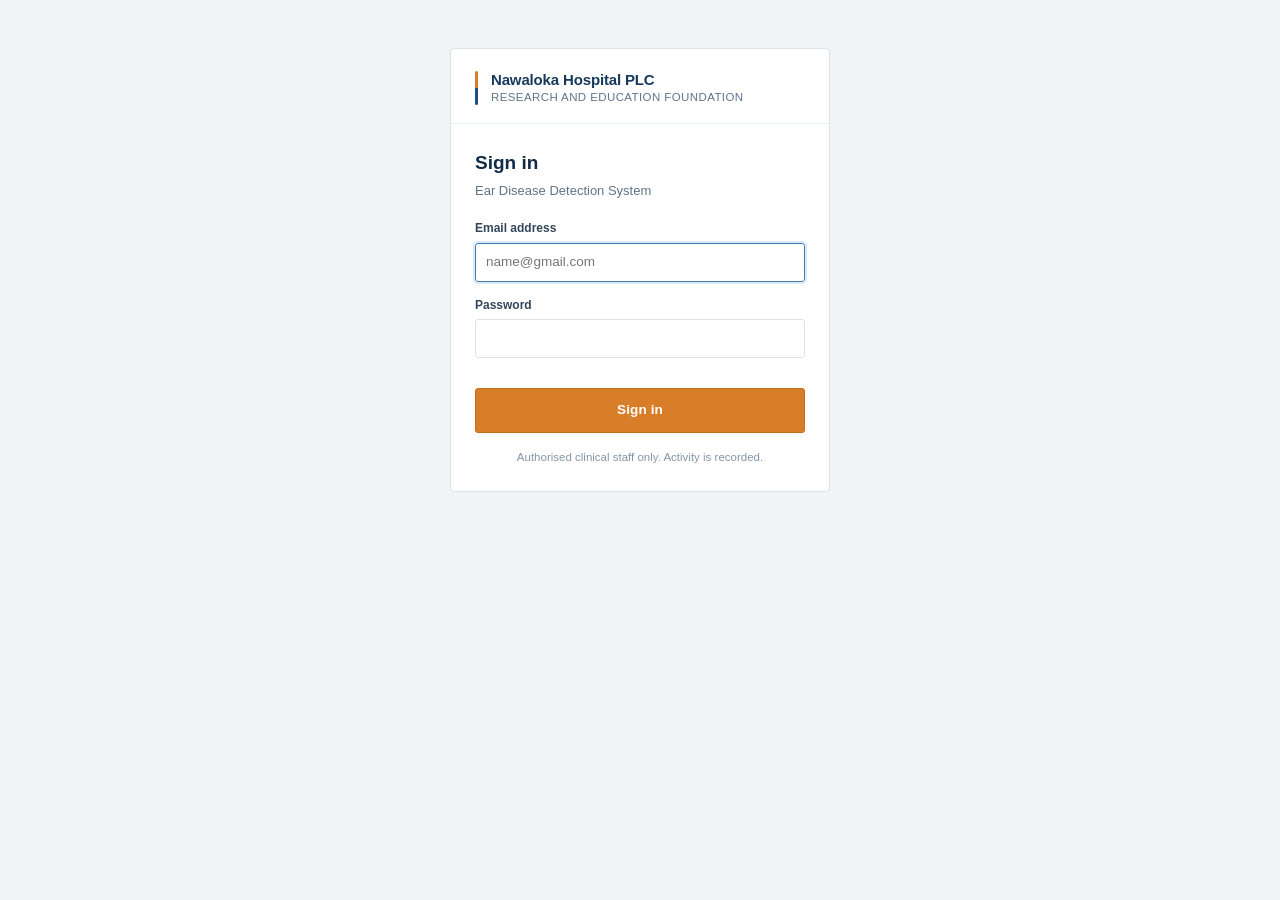
==== commit d8669398: "Identify accounts by email address, and let admins clear the audit log Accounts were created with an" ====
--- a/frontend/index.html
+++ b/frontend/index.html
@@ -26,8 +26,8 @@
         <p class="lead">Ear Disease Detection System</p>
         <form id="login-form" novalidate>
           <div class="field">
-            <label for="login-username">Username</label>
-            <input type="text" id="login-username" autocomplete="username" autocapitalize="none" spellcheck="false" required>
+            <label for="login-username">Email address</label>
+            <input type="text" id="login-username" autocomplete="username" inputmode="email" autocapitalize="none" spellcheck="false" placeholder="name@gmail.com" required>
           </div>
           <div class="field">
             <label for="login-password">Password</label>
@@ -270,6 +270,26 @@
       <section class="card no-print">
         <div class="card-head"><h2>Image</h2><span class="step">Step 2</span></div>
         <div class="card-body">
+          <div class="segmented source-toggle" data-r="source-toggle" role="radiogroup" aria-label="Image source">
+            <label><input type="radio" name="image_source" value="upload" checked><span>Upload a file</span></label>
+            <label><input type="radio" name="image_source" value="camera"><span>Camera or endoscope</span></label>
+          </div>
+
+          <div data-r="camera-pane" hidden>
+            <div class="field" data-r="device-field">
+              <label for="f-device">Device</label>
+              <select id="f-device" data-r="device"></select>
+            </div>
+            <div class="camera-stage">
+              <video data-r="video" autoplay playsinline muted></video>
+              <p class="camera-message" data-r="camera-message">Starting camera...</p>
+            </div>
+            <div class="camera-actions">
+              <button type="button" class="btn btn-primary" data-r="capture" disabled>Capture</button>
+              <span class="field-hint">or press <kbd>Space</kbd> or a foot pedal set to Space</span>
+            </div>
+          </div>
+
           <div class="dropzone" data-r="dropzone" tabindex="0" role="button"
                aria-label="Select an otoscope image, or drop a file here">
             <div class="dz-frame" aria-hidden="true">
@@ -455,6 +475,11 @@
 <!-- ---------- Dashboard ---------- -->
 <template id="tpl-dashboard">
   <main class="shell" style="padding-top:28px;padding-bottom:48px;display:grid;gap:20px">
+    <div class="notice notice-error" data-r="bt-alerts" role="alert" hidden>
+      <strong>Daily backtest alert</strong>
+      <ul data-r="bt-alert-list"></ul>
+      <span>Details are under Daily Backtest below.</span>
+    </div>
     <section class="card">
       <div class="card-head"><h2>Activity</h2></div>
       <div class="card-body"><div class="stats" data-r="activity"></div></div>
@@ -472,12 +497,82 @@
       </div>
     </section>
     <section class="card">
+      <div class="card-head">
+        <h2>Daily Backtest</h2>
+        <div class="head-actions">
+          <span class="pill pill-running" data-r="bt-running" hidden>Running</span>
+          <button type="button" class="btn btn-small" data-r="bt-run" hidden>Run backtest now</button>
+        </div>
+      </div>
+      <div class="card-body">
+        <p class="bt-meta" data-r="bt-meta">Loading.</p>
+        <div data-r="bt-body" hidden>
+          <div class="table-wrap">
+            <table class="data-table">
+              <thead><tr>
+                <th>Measure</th>
+                <th class="num">All reviewed cases</th>
+                <th class="num" data-r="bt-window-head">Recent cases</th>
+                <th class="num">As given at the time</th>
+              </tr></thead>
+              <tbody data-r="bt-compare"></tbody>
+            </table>
+          </div>
+          <p class="stats-note" data-r="bt-changed"></p>
+          <ul class="bt-notes" data-r="bt-notes"></ul>
+
+          <h3 class="subhead">Trend</h3>
+          <div class="bt-chart" data-r="bt-chart"></div>
+          <div class="table-wrap">
+            <table class="data-table">
+              <thead><tr>
+                <th>Run</th><th>Model</th><th class="num">Cases</th><th class="num">Surgeon agreed</th>
+                <th class="num">Sensitivity</th><th class="num" data-r="bt-trend-window">Sensitivity, recent</th>
+                <th>Result</th>
+              </tr></thead>
+              <tbody data-r="bt-trend"></tbody>
+            </table>
+          </div>
+
+          <h3 class="subhead">Abnormal Ears the Model Would Not Refer</h3>
+          <div class="table-wrap">
+            <table class="data-table">
+              <thead><tr>
+                <th>Examined</th><th>Surgeon's diagnosis</th><th>Model's finding</th>
+                <th class="num">Abnormal probability</th>
+              </tr></thead>
+              <tbody data-r="bt-missed"></tbody>
+            </table>
+          </div>
+        </div>
+        <p class="stats-note">
+          Every day the model in service is run again on every case a surgeon has reviewed, and
+          its answers are compared with the surgeons' verdicts. Cases a model was retrained on
+          are left out of its figures. The backtest never changes the model; it shows whether
+          performance is holding as patients, devices and models change.
+        </p>
+      </div>
+    </section>
+    <section class="card">
       <div class="card-head"><h2>By Condition</h2></div>
       <div class="card-body table-wrap">
         <table class="data-table">
           <thead><tr><th>Condition</th><th class="num">Reviewed cases</th><th class="num">Recognised</th><th class="num">Correct when predicted</th></tr></thead>
           <tbody data-r="per-class"></tbody>
         </table>
+      </div>
+    </section>
+    <section class="card">
+      <div class="card-head"><h2>By Image Source</h2></div>
+      <div class="card-body table-wrap">
+        <table class="data-table">
+          <thead><tr><th>Source</th><th class="num">Reviewed cases</th><th class="num">Surgeon agreed</th><th class="num">Referral sensitivity</th></tr></thead>
+          <tbody data-r="by-source"></tbody>
+        </table>
+        <p class="stats-note">
+          Accuracy can differ between devices. If one camera or endoscope does markedly worse,
+          check its focus, lighting and resolution before relying on it.
+        </p>
       </div>
     </section>
     <div class="split">
@@ -511,14 +606,14 @@
     <div class="card-head"><h2>Add User</h2></div>
     <div class="card-body">
       <form class="inline-form" data-r="add-user" novalidate>
-        <div class="field"><label>Username</label><input type="text" name="username" autocomplete="off" spellcheck="false"></div>
+        <div class="field"><label>Email address</label><input type="text" name="email" autocomplete="off" inputmode="email" autocapitalize="none" spellcheck="false" placeholder="name@gmail.com"></div>
         <div class="field"><label>Full name</label><input type="text" name="full_name" autocomplete="off"></div>
         <div class="field"><label>Role</label>
           <select name="role"><option value="clinician">Clinician</option><option value="admin">Administrator</option></select></div>
         <div class="field"><label>Temporary password</label><input type="text" name="password" autocomplete="off" spellcheck="false"></div>
         <button type="submit" class="btn btn-primary">Add user</button>
       </form>
-      <p class="field-hint" style="margin-top:8px">The user must choose their own password at first sign in.
+      <p class="field-hint" style="margin-top:8px">They sign in with this email address and must choose their own password at first sign in.
         <button type="button" class="textbtn" data-r="generate">Generate a temporary password</button></p>
       <div class="notice notice-error" data-r="error" role="alert" hidden style="margin-top:10px"></div>
     </div>
@@ -527,7 +622,7 @@
     <div class="card-head"><h2>Users</h2></div>
     <div class="card-body table-wrap">
       <table class="data-table">
-        <thead><tr><th>Name</th><th>Username</th><th>Role</th><th>Status</th><th>Last sign in</th><th></th></tr></thead>
+        <thead><tr><th>Name</th><th>Email address</th><th>Role</th><th>Status</th><th>Last sign in</th><th></th></tr></thead>
         <tbody data-r="rows"></tbody>
       </table>
     </div>
@@ -574,7 +669,8 @@
     <div class="card-head"><h2>Clear All Records</h2></div>
     <div class="card-body">
       <p class="danger-lead">
-        Permanently deletes <strong>every patient, examination, review and stored image</strong>.
+        Permanently deletes <strong>every patient, examination, review and stored image</strong>,
+        and the backtest results that describe them.
         Use it to remove test data before the system is used for real. It cannot be undone.
       </p>
       <ul class="danger-list">
@@ -601,13 +697,54 @@
 </template>
 
 <template id="tpl-admin-audit">
-  <section class="card">
-    <div class="card-head"><h2>Recent Activity</h2></div>
+  <section class="card" style="margin-bottom:20px">
+    <div class="card-head">
+      <h2>Recent Activity</h2>
+      <span class="muted" data-r="count"></span>
+    </div>
     <div class="card-body table-wrap">
       <table class="data-table">
         <thead><tr><th>Time</th><th>User</th><th>Action</th><th>Item</th><th>From</th></tr></thead>
         <tbody data-r="rows"></tbody>
       </table>
+    </div>
+  </section>
+  <section class="card card-danger">
+    <div class="card-head"><h2>Clear Audit Log</h2></div>
+    <div class="card-body">
+      <p class="danger-lead">
+        Permanently deletes activity entries. The log is the record of who did what, so this
+        cannot be undone.
+      </p>
+      <ul class="danger-list">
+        <li>Patients, examinations, reviews and user accounts are not touched.</li>
+        <li>This clearing is itself recorded, so the log always shows that it happened.</li>
+        <li>Hospital rules may require activity records to be kept for a set period. Check before clearing.</li>
+      </ul>
+      <form data-r="clear-form" novalidate>
+        <div class="field-row">
+          <div class="field">
+            <label>What to clear</label>
+            <select name="older_than_days">
+              <option value="365">Entries older than 1 year</option>
+              <option value="90" selected>Entries older than 90 days</option>
+              <option value="30">Entries older than 30 days</option>
+              <option value="0">Everything</option>
+            </select>
+          </div>
+          <div class="field" data-r="phrase-field" hidden>
+            <label>Type <strong data-r="phrase"></strong> to confirm</label>
+            <input type="text" name="confirm" autocomplete="off" spellcheck="false">
+          </div>
+          <div class="field">
+            <label>Your password</label>
+            <input type="password" name="password" autocomplete="current-password">
+          </div>
+        </div>
+        <p class="field-hint" data-r="preview"></p>
+        <div class="notice notice-error" data-r="error" role="alert" hidden></div>
+        <button type="submit" class="btn btn-danger-solid" data-r="clear" disabled>Clear entries</button>
+      </form>
     </div>
   </section>
 </template>
--- a/frontend/css/style.css
+++ b/frontend/css/style.css
@@ -1237,7 +1237,93 @@
 .list-plain li:last-child { border-bottom: none; }
 .list-plain .count { font-family: var(--mono); color: var(--navy-800); }
 
+/* ============ Daily backtest ============ */
+
+.head-actions { display: flex; align-items: center; gap: 10px; }
+.bt-meta { margin: 0 0 16px; font-size: 13px; color: var(--ink-700); }
+.bt-notes { margin: 8px 0 0; padding-left: 18px; font-size: 12px; line-height: 1.5; color: var(--ink-500); }
+.bt-notes:empty { display: none; }
+.subhead {
+  margin: 26px 0 10px;
+  font-size: 11px;
+  font-weight: 700;
+  letter-spacing: 0.06em;
+  text-transform: uppercase;
+  color: var(--ink-500);
+}
+.bt-chart { overflow-x: auto; }
+.bt-chart svg { display: block; width: 100%; min-width: 620px; height: auto; margin-bottom: 12px; }
+.bt-chart .grid { stroke: var(--line-soft); stroke-width: 1; }
+.bt-chart .axis-label { font-family: var(--mono); font-size: 11px; fill: var(--ink-400); }
+.bt-chart .alert-line { stroke: var(--red-700); stroke-width: 1; stroke-dasharray: 4 4; opacity: .6; }
+.bt-chart .line { fill: none; stroke-width: 2; }
+.bt-chart .line-agreement { stroke: var(--navy-700); }
+.bt-chart .line-sensitivity { stroke: var(--amber-600); }
+.bt-chart .dot-agreement { fill: var(--navy-700); }
+.bt-chart .dot-sensitivity { fill: var(--amber-600); }
+.bt-legend { display: flex; flex-wrap: wrap; gap: 16px; margin: 0 0 8px; font-size: 12px; color: var(--ink-500); }
+.bt-legend span::before {
+  content: "";
+  display: inline-block;
+  width: 14px;
+  height: 2px;
+  margin-right: 6px;
+  vertical-align: middle;
+  background: currentColor;
+}
+.bt-legend .key-agreement { color: var(--navy-700); }
+.bt-legend .key-sensitivity { color: var(--amber-600); }
+.bt-legend .key-alert { color: var(--red-700); }
+
 .split { display: grid; grid-template-columns: 1fr 1fr; gap: 20px; }
+
+/* ============ Camera capture ============ */
+
+.source-toggle { margin-bottom: 14px; }
+
+.camera-stage {
+  position: relative;
+  border-radius: 3px;
+  background: #000;
+  overflow: hidden;
+  aspect-ratio: 4 / 3;
+}
+
+.camera-stage video {
+  display: block;
+  width: 100%;
+  height: 100%;
+  object-fit: contain;
+}
+
+.camera-message {
+  position: absolute;
+  inset: 0;
+  display: grid;
+  place-items: center;
+  margin: 0;
+  padding: 20px;
+  text-align: center;
+  font-size: 13px;
+  line-height: 1.5;
+  color: #dbe6f0;
+  background: rgba(15, 26, 38, 0.82);
+}
+
+.camera-message.is-error { color: #ffd4cf; }
+
+.camera-actions { display: flex; align-items: center; gap: 12px; margin-top: 12px; flex-wrap: wrap; }
+
+kbd {
+  padding: 1px 5px;
+  border: 1px solid var(--line);
+  border-bottom-width: 2px;
+  border-radius: 3px;
+  background: var(--paper);
+  font-family: var(--mono);
+  font-size: 11px;
+  color: var(--ink-700);
+}
 
 /* ============ Destructive actions ============ */
 
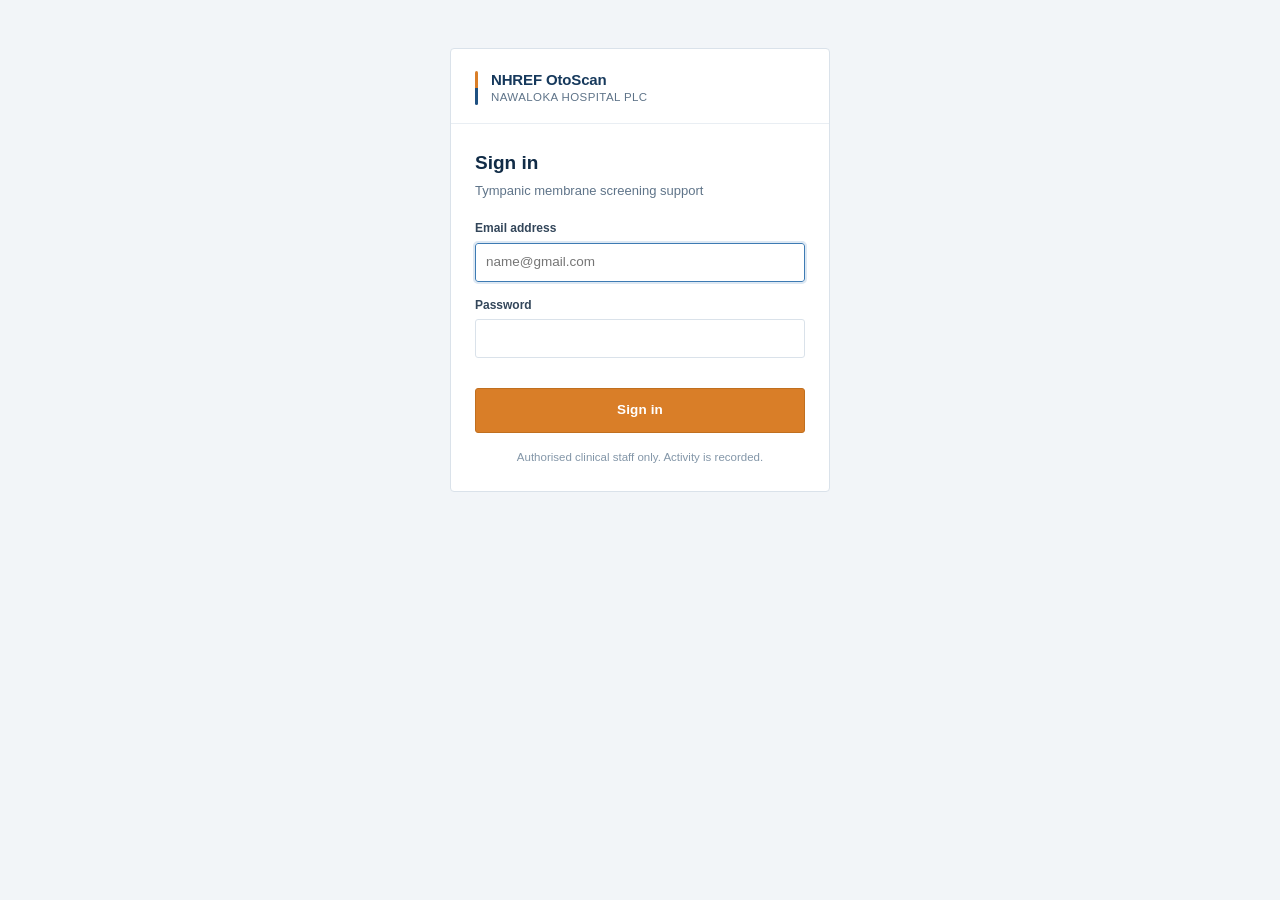
==== commit a7ca6a49: "Name the system NHREF OtoScan It carried the generic name from the repository it was forked from, wh" ====
--- a/frontend/index.html
+++ b/frontend/index.html
@@ -3,8 +3,8 @@
 <head>
   <meta charset="utf-8">
   <meta name="viewport" content="width=device-width, initial-scale=1">
-  <title>Ear Disease Detection System</title>
-  <meta name="description" content="Tympanic membrane screening support. Nawaloka Hospital PLC Research and Education Foundation.">
+  <title>NHREF OtoScan</title>
+  <meta name="description" content="NHREF OtoScan: tympanic membrane screening support. Nawaloka Hospital PLC Research and Education Foundation.">
   <link rel="icon" href="favicon.svg" type="image/svg+xml">
   <link rel="stylesheet" href="css/style.css">
 </head>
@@ -17,13 +17,18 @@
       <div class="login-identity">
         <span class="identity-rule" aria-hidden="true"></span>
         <span class="identity-text">
-          <span class="identity-name">Nawaloka Hospital PLC</span>
-          <span class="identity-unit">Research and Education Foundation</span>
+          <span class="identity-name">NHREF OtoScan</span>
+          <span class="identity-unit">Nawaloka Hospital PLC</span>
         </span>
       </div>
       <div class="card-body">
         <h1>Sign in</h1>
-        <p class="lead">Ear Disease Detection System</p>
+        <p class="lead">Tympanic membrane screening support</p>
+        <div id="login-google" hidden>
+          <div id="login-google-button"></div>
+          <p id="login-google-note" class="login-note">Use the Google account your administrator registered.</p>
+          <p class="login-or"><button type="button" class="textbtn" id="login-password-toggle">Cannot use Google?</button></p>
+        </div>
         <form id="login-form" novalidate>
           <div class="field">
             <label for="login-username">Email address</label>
@@ -49,8 +54,8 @@
       <div class="login-identity">
         <span class="identity-rule" aria-hidden="true"></span>
         <span class="identity-text">
-          <span class="identity-name">Nawaloka Hospital PLC</span>
-          <span class="identity-unit">Research and Education Foundation</span>
+          <span class="identity-name">NHREF OtoScan</span>
+          <span class="identity-unit">Nawaloka Hospital PLC</span>
         </span>
       </div>
       <div class="card-body">
@@ -70,8 +75,8 @@
       <div class="identity">
         <span class="identity-rule" aria-hidden="true"></span>
         <span class="identity-text">
-          <span class="identity-name">Nawaloka Hospital PLC</span>
-          <span class="identity-unit">Research and Education Foundation</span>
+          <span class="identity-name">NHREF OtoScan</span>
+          <span class="identity-unit">Nawaloka Hospital PLC</span>
         </span>
       </div>
       <nav class="app-nav" aria-label="Main">
@@ -99,7 +104,7 @@
 
   <div class="print-header" aria-hidden="true">
     <strong>Nawaloka Hospital PLC, Research and Education Foundation</strong>
-    <span>Ear Disease Detection System, screening result</span>
+    <span>NHREF OtoScan, screening result</span>
     <span id="print-patient"></span>
     <span id="print-stamp"></span>
   </div>
@@ -266,7 +271,9 @@
           </form>
         </div>
       </section>
-
+    </div>
+
+    <div class="column">
       <section class="card no-print">
         <div class="card-head"><h2>Image</h2><span class="step">Step 2</span></div>
         <div class="card-body">
@@ -610,10 +617,10 @@
         <div class="field"><label>Full name</label><input type="text" name="full_name" autocomplete="off"></div>
         <div class="field"><label>Role</label>
           <select name="role"><option value="clinician">Clinician</option><option value="admin">Administrator</option></select></div>
-        <div class="field"><label>Temporary password</label><input type="text" name="password" autocomplete="off" spellcheck="false"></div>
+        <div class="field" data-r="password-field"><label data-r="password-label">Temporary password</label><input type="text" name="password" autocomplete="off" spellcheck="false"></div>
         <button type="submit" class="btn btn-primary">Add user</button>
       </form>
-      <p class="field-hint" style="margin-top:8px">They sign in with this email address and must choose their own password at first sign in.
+      <p class="field-hint" style="margin-top:8px"><span data-r="password-hint">They sign in with this email address and must choose their own password at first sign in.</span>
         <button type="button" class="textbtn" data-r="generate">Generate a temporary password</button></p>
       <div class="notice notice-error" data-r="error" role="alert" hidden style="margin-top:10px"></div>
     </div>
--- a/frontend/css/style.css
+++ b/frontend/css/style.css
@@ -1,4 +1,4 @@
-/* Ear Disease Detection System
+/* NHREF OtoScan
    Nawaloka Hospital PLC Research and Education Foundation
 
    Light clinical interface. Navy carries structure, amber marks the single
@@ -66,7 +66,7 @@
 
 .shell {
   width: 100%;
-  max-width: 1100px;
+  max-width: 1280px;
   margin: 0 auto;
   padding: 0 28px;
 }
@@ -162,7 +162,9 @@
 .workspace {
   flex: 1 0 auto;
   display: grid;
-  grid-template-columns: minmax(0, 0.92fr) minmax(0, 1.08fr);
+  /* Patient, Image and Assessment side by side, so the whole examination is
+     visible without scrolling. */
+  grid-template-columns: minmax(0, 1fr) minmax(0, 1fr) minmax(0, 1.12fr);
   gap: 20px;
   align-items: start;
   padding-top: 28px;
@@ -812,8 +814,14 @@
 
 /* ============ Responsive ============ */
 
+@media (max-width: 1200px) {
+  /* Too narrow for three: the result moves under the two input columns. */
+  .workspace { grid-template-columns: minmax(0, 1fr) minmax(0, 1fr); }
+  .workspace .assessment-card { grid-column: span 2; }
+}
+
 @media (max-width: 900px) {
-  .workspace { grid-template-columns: minmax(0, 1fr); }
+  .workspace, .workspace .assessment-card { grid-template-columns: minmax(0, 1fr); grid-column: auto; }
   .stats { grid-template-columns: repeat(2, minmax(0, 1fr)); }
 }
 
@@ -890,6 +898,24 @@
 }
 
 .login-card .lead { margin: 0 0 18px; font-size: 13px; color: var(--ink-500); }
+
+#login-google-button { display: flex; justify-content: center; min-height: 44px; }
+
+.login-note {
+  margin: 12px 0 0;
+  font-size: 12px;
+  line-height: 1.5;
+  color: var(--ink-500);
+  text-align: center;
+}
+
+.login-or {
+  margin: 16px 0 0;
+  padding-top: 14px;
+  border-top: 1px solid var(--line-soft);
+  font-size: 12px;
+  text-align: center;
+}
 
 .login-foot {
   margin: 16px 0 0;
@@ -1132,6 +1158,10 @@
 
 .table-wrap { overflow-x: auto; }
 
+/* Editing a value in place inside a table cell. */
+.cell-edit { display: flex; flex-wrap: wrap; align-items: center; gap: 8px; }
+.cell-edit .input { flex: 1 1 200px; min-width: 180px; }
+
 .toolbar {
   display: flex;
   flex-wrap: wrap;
@@ -1197,6 +1227,8 @@
 }
 
 .inline-form .field { margin: 0; }
+/* When a field is hidden, so the remaining ones keep their proportions. */
+.inline-form.three-fields { grid-template-columns: repeat(3, minmax(0, 1fr)) auto; }
 
 .log {
   max-height: 260px;
